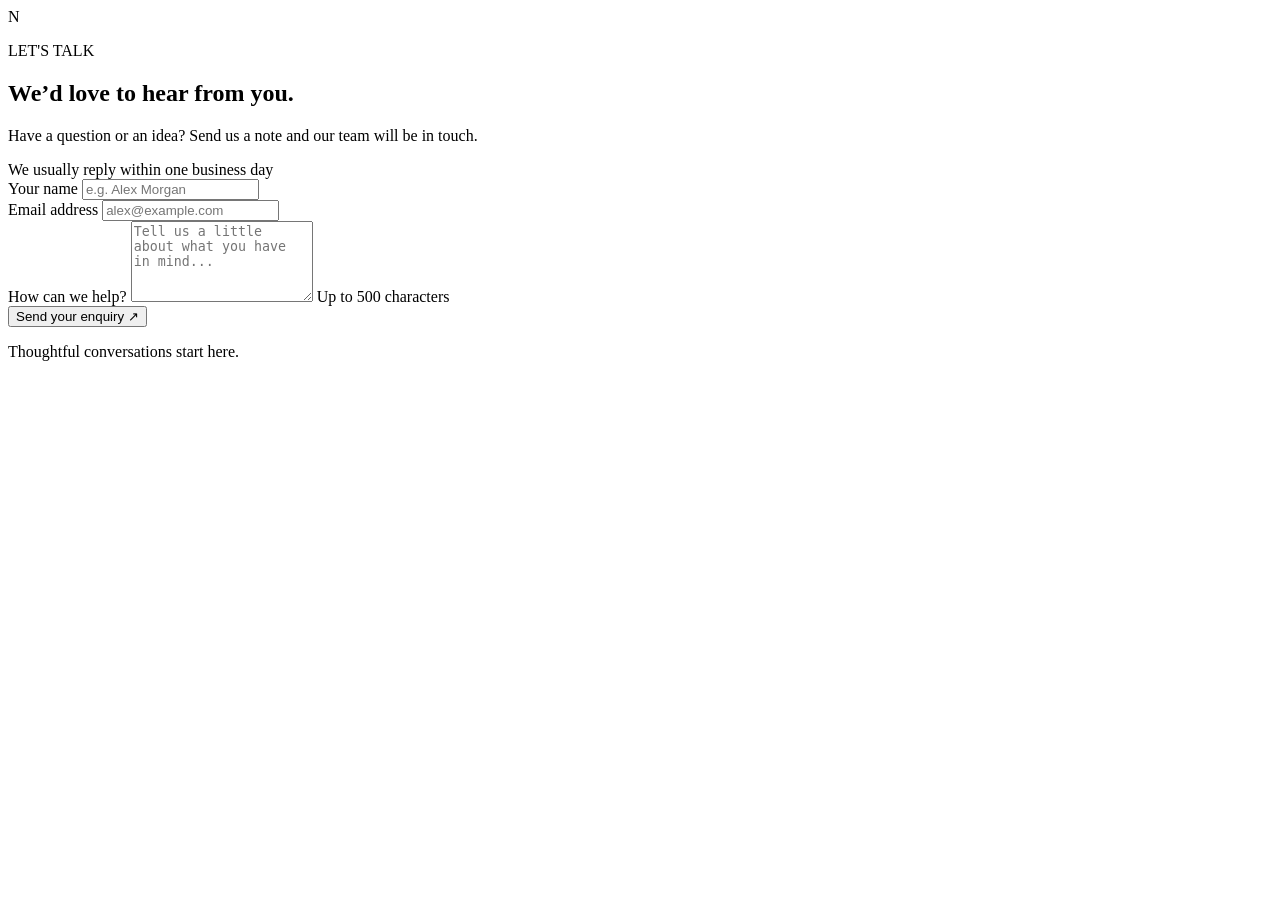
==== src/templates/Index.html @ b622ac07 "feat: initial commit with enquiry automation API and GitHub Actions CI" ====
<!doctype html>
<html lang="en">
  <head>
    <meta charset="UTF-8" />
    <meta name="viewport" content="width=device-width, initial-scale=1.0" />
    <meta
      name="description"
      content="Send our team a message and we’ll get back to you."
    />
    <title>Get in touch | Northstar</title>
    <link rel="stylesheet" href="/static/Style.css" />
    <script src="/static/app.js" defer></script>
  </head>
  <body>
    <main class="page-shell">
      <section class="contact-card" aria-labelledby="page-title">
        <div class="intro">
          <div class="brand-mark" aria-hidden="true">N</div>
          <p class="eyebrow">LET'S TALK</p>
          <h1 id="page-title">We’d love to hear from you.</h1>
          <p class="intro-copy">
            Have a question or an idea? Send us a note and our team will be in
            touch.
          </p>
          <div class="response-note">
            <span class="status-dot" aria-hidden="true"></span>
            <span>We usually reply within one business day</span>
          </div>
        </div>

        <form id="enquiry-form" class="enquiry-form">
          <div class="field">
            <label for="name">Your name</label>
            <input
              id="name"
              name="name"
              type="text"
              autocomplete="name"
              placeholder="e.g. Alex Morgan"
              maxlength="100"
              required
            />
          </div>

          <div class="field">
            <label for="email">Email address</label>
            <input
              id="email"
              name="email"
              type="email"
              autocomplete="email"
              placeholder="alex@example.com"
              maxlength="100"
              required
            />
          </div>

          <div class="field">
            <label for="message">How can we help?</label>
            <textarea
              id="message"
              name="message"
              rows="5"
              placeholder="Tell us a little about what you have in mind..."
              maxlength="500"
              required
            ></textarea>
            <span class="field-hint">Up to 500 characters</span>
          </div>

          <button class="submit-button" type="submit">
            <span>Send your enquiry</span>
            <span class="button-arrow" aria-hidden="true">↗</span>
          </button>
          <p
            id="form-status"
            class="form-status"
            role="status"
            aria-live="polite"
          ></p>
        </form>
      </section>

      <footer class="page-footer">Thoughtful conversations start here.</footer>
    </main>
  </body>
</html>
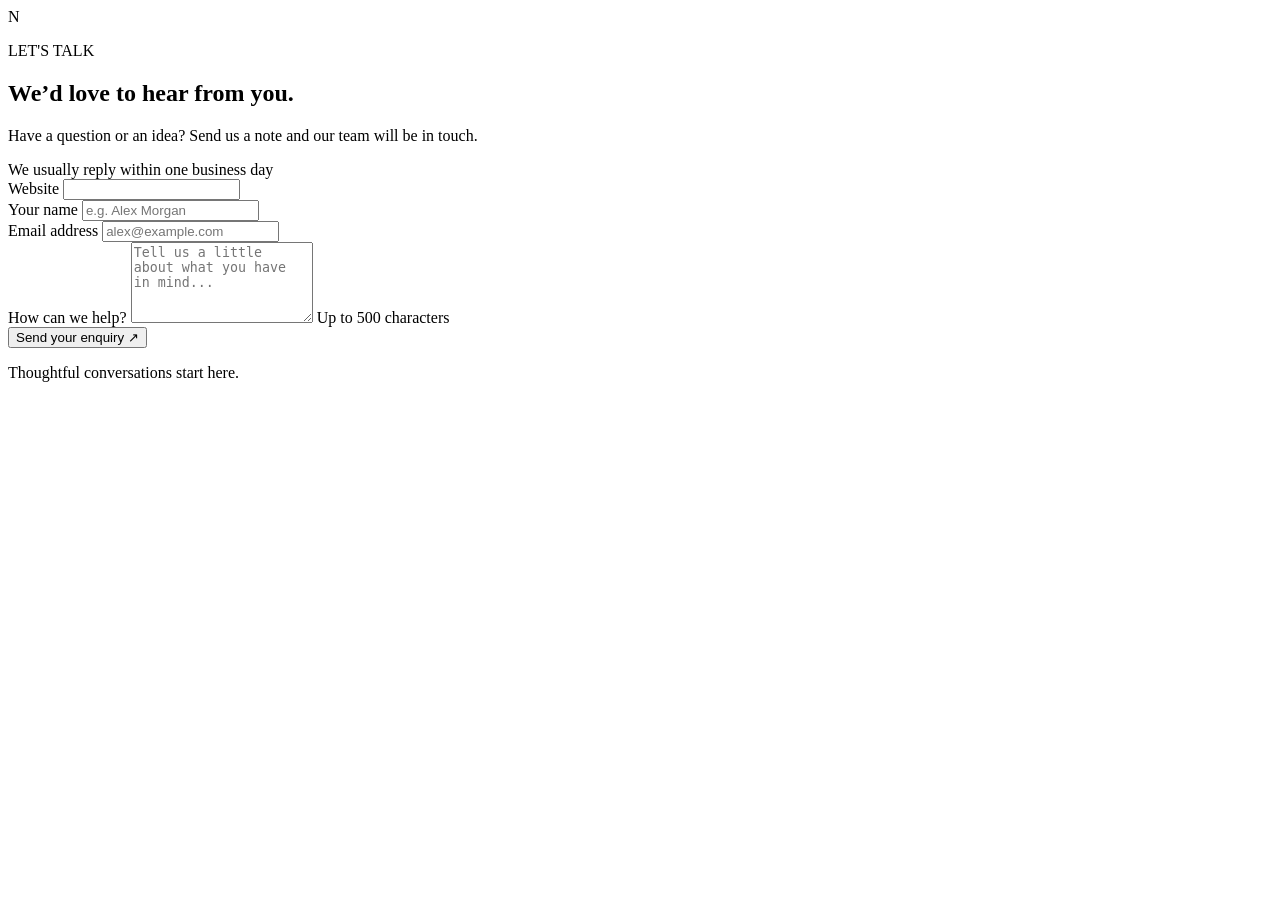
==== commit dfb9dd0f: "feat: add honeypot spam protection and database email cooldown" ====
--- a/src/templates/Index.html
+++ b/src/templates/Index.html
@@ -29,6 +29,12 @@
         </div>
 
         <form id="enquiry-form" class="enquiry-form">
+
+          <div class="hp-field" aria-hidden="true">
+            <label for="website">Website</label>
+            <input type="text" name="website" id="website" tabindex="-1" autocomplete="off">
+          </div>
+
           <div class="field">
             <label for="name">Your name</label>
             <input
